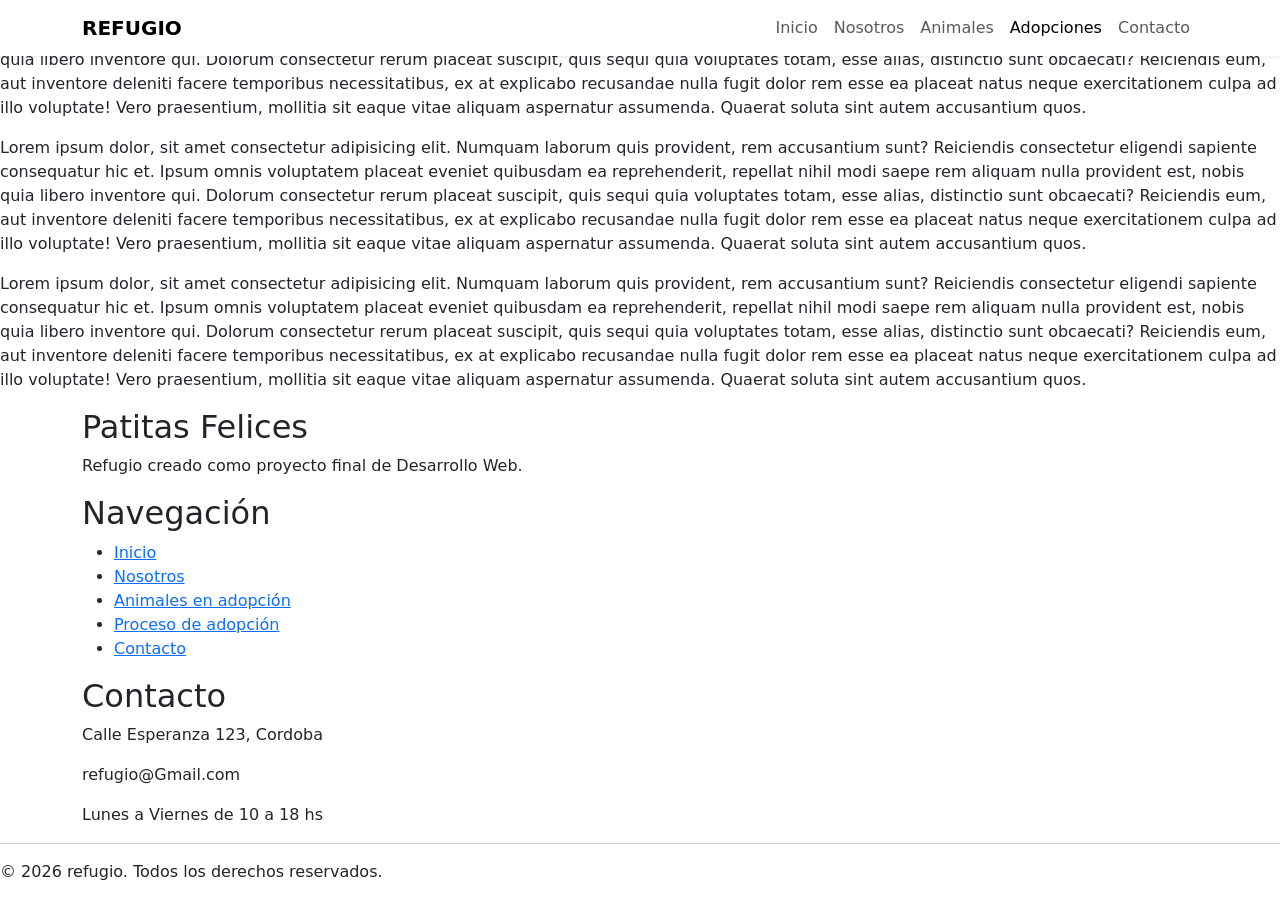
==== pages/adopciones.html @ 7676ef15 "Estructura base de las 5 paginas HTML y estructura scss" ====
<!DOCTYPE html>
<html lang="en">
<head>
    <meta charset="UTF-8">
    <meta name="viewport" content="width=device-width, initial-scale=1.0">
    <!-- Bootstrap  -->
    <link href="https://cdn.jsdelivr.net/npm/bootstrap@5.3.3/dist/css/bootstrap.min.css" rel="stylesheet">
    <!-- CSS -->
    <link rel="stylesheet" href="./styles/styles.css">
</head>

<body>
    <header>
        
        <!-- Navbar responsive compartida por todas las páginas -->
        <nav class="navbar navbar-expand-lg navbar-light bg-white fixed-top shadow-sm" aria-label="Navegación principal">
            <div class="container">
                <a class="navbar-brand fw-bold" href="index.html">REFUGIO</a>
                <button class="navbar-toggler" type="button" data-bs-toggle="collapse" data-bs-target="#navbarPrincipal"
                    aria-controls="navbarPrincipal" aria-expanded="false" aria-label="Abrir navegación">
                    <span class="navbar-toggler-icon"></span>
                </button>
                <div class="collapse navbar-collapse" id="navbarPrincipal">
                   <ul class="navbar-nav ms-auto mb-2 mb-lg-0">
                        <li class="nav-item"><a class="nav-link"href="/index.html">Inicio</a></li>
                        <li class="nav-item"><a class="nav-link" href="./nosotros.html">Nosotros</a></li>
                        <li class="nav-item"><a class="nav-link" href="./animales.html">Animales</a></li>
                        <li class="nav-item"><a class="nav-link active" aria-current="page" href="./adopciones.html">Adopciones</a></li>
                        <li class="nav-item"><a class="nav-link" href="./contacto.html">Contacto</a></li>
                    </ul>
                </div>
            </div>
        </nav>
    </header>
    <main>



        <p>Lorem ipsum dolor, sit amet consectetur adipisicing elit. Numquam laborum quis provident, rem accusantium
            sunt? Reiciendis consectetur eligendi sapiente consequatur hic et. Ipsum omnis voluptatem placeat eveniet
            quibusdam ea reprehenderit, repellat nihil modi saepe rem aliquam nulla provident est, nobis quia libero
            inventore qui. Dolorum consectetur rerum placeat suscipit, quis sequi quia voluptates totam, esse alias,
            distinctio sunt obcaecati? Reiciendis eum, aut inventore deleniti facere temporibus necessitatibus, ex at
            explicabo recusandae nulla fugit dolor rem esse ea placeat natus neque exercitationem culpa ad illo
            voluptate! Vero praesentium, mollitia sit eaque vitae aliquam aspernatur assumenda. Quaerat soluta sint
            autem accusantium quos.</p>
        <p>Lorem ipsum dolor, sit amet consectetur adipisicing elit. Numquam laborum quis provident, rem accusantium
            sunt? Reiciendis consectetur eligendi sapiente consequatur hic et. Ipsum omnis voluptatem placeat eveniet
            quibusdam ea reprehenderit, repellat nihil modi saepe rem aliquam nulla provident est, nobis quia libero
            inventore qui. Dolorum consectetur rerum placeat suscipit, quis sequi quia voluptates totam, esse alias,
            distinctio sunt obcaecati? Reiciendis eum, aut inventore deleniti facere temporibus necessitatibus, ex at
            explicabo recusandae nulla fugit dolor rem esse ea placeat natus neque exercitationem culpa ad illo
            voluptate! Vero praesentium, mollitia sit eaque vitae aliquam aspernatur assumenda. Quaerat soluta sint
            autem accusantium quos.</p>
        <p>Lorem ipsum dolor, sit amet consectetur adipisicing elit. Numquam laborum quis provident, rem accusantium
            sunt? Reiciendis consectetur eligendi sapiente consequatur hic et. Ipsum omnis voluptatem placeat eveniet
            quibusdam ea reprehenderit, repellat nihil modi saepe rem aliquam nulla provident est, nobis quia libero
            inventore qui. Dolorum consectetur rerum placeat suscipit, quis sequi quia voluptates totam, esse alias,
            distinctio sunt obcaecati? Reiciendis eum, aut inventore deleniti facere temporibus necessitatibus, ex at
            explicabo recusandae nulla fugit dolor rem esse ea placeat natus neque exercitationem culpa ad illo
            voluptate! Vero praesentium, mollitia sit eaque vitae aliquam aspernatur assumenda. Quaerat soluta sint
            autem accusantium quos.</p>
    </main>
   <!-- Footer compartido por todas las paginas -->
    <footer >
        <div class="container">
            <div >
                <div >
                    <h2 >Patitas Felices</h2>
                    <p>Refugio  creado como proyecto final de Desarrollo Web.</p>
                </div>
                <div >
                    <h2 >Navegación</h2>
                    <ul >
                        <li><a href="/index.html">Inicio</a></li>
                        <li><a href="/pages/nosotros.html">Nosotros</a></li>
                        <li><a href="/pages/animales.html">Animales en adopción</a></li>
                        <li><a href="/pages/adopciones.html">Proceso de adopción</a></li>
                        <li><a href="/pages/contacto.html">Contacto</a></li>
                    </ul>
                </div>
                <div >
                    <h2 >Contacto</h2>
                    <p>Calle Esperanza 123, Cordoba</p>
                    <p >refugio@Gmail.com</p>
                    <p >Lunes a Viernes de 10 a 18 hs</p>

                </div>
            </div>
        </div>
        <hr>
        <p >© 2026 refugio. Todos los derechos reservados.</p>
        </div>
    </footer>

    <!-- JavaScript de Bootstrap -->
    <script src="https://cdn.jsdelivr.net/npm/bootstrap@5.3.3/dist/js/bootstrap.bundle.min.js"></script>
</body>

</html>
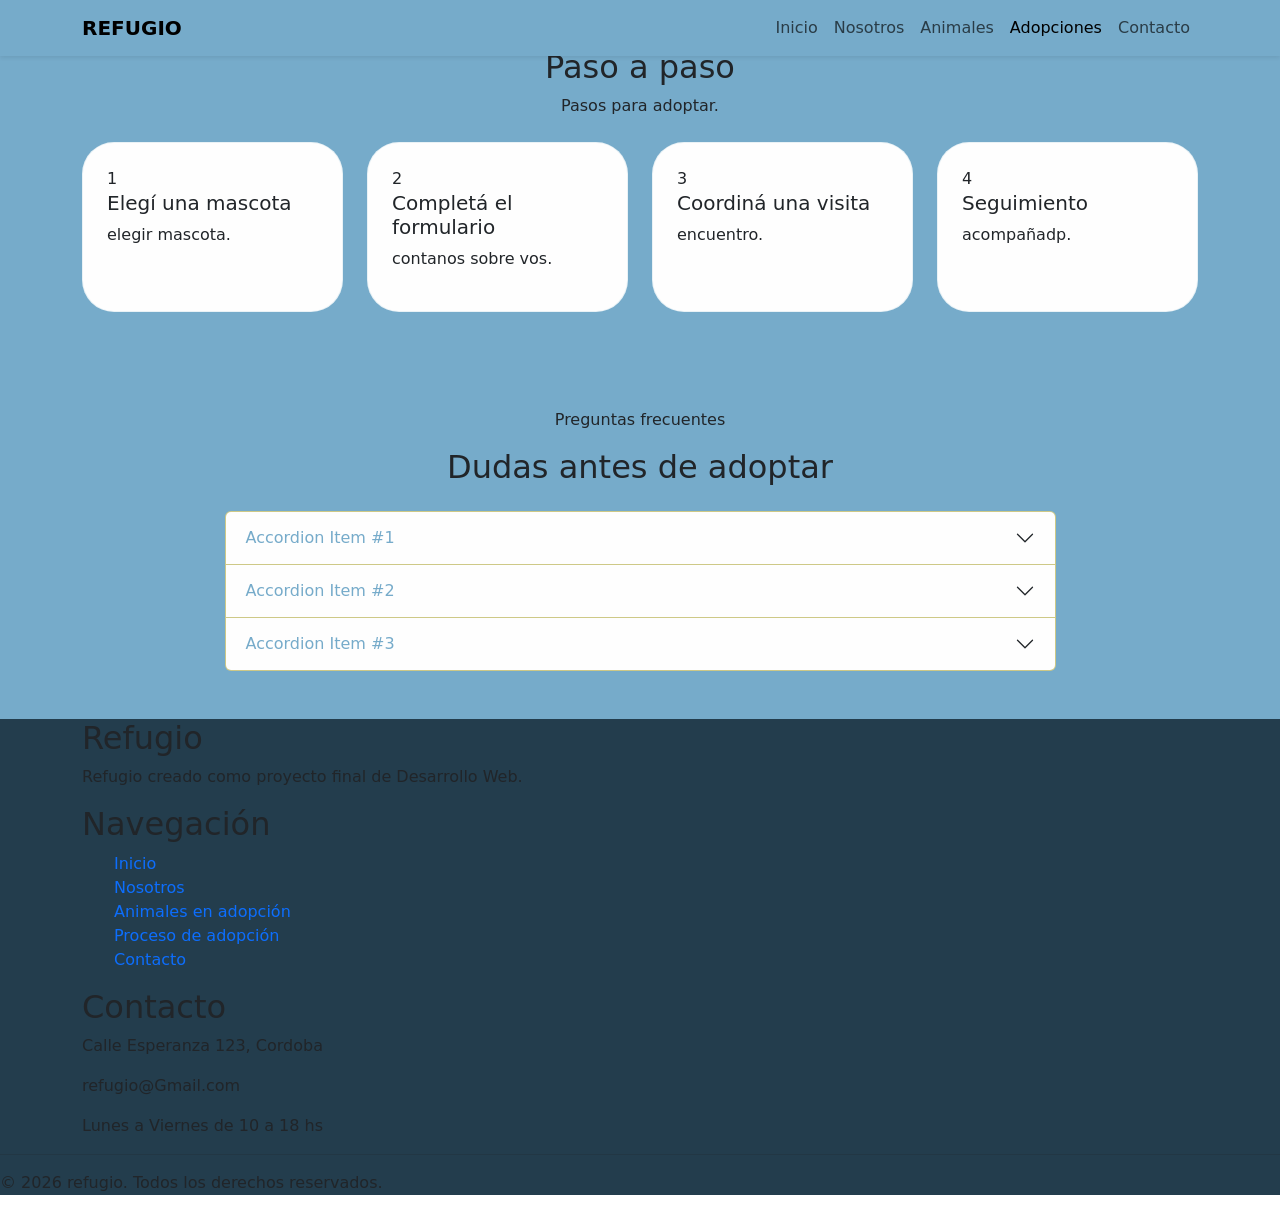
==== commit f25ab3f7: "continuar  HTML y agregar estilos SCSS" ====
--- a/pages/adopciones.html
+++ b/pages/adopciones.html
@@ -1,19 +1,20 @@
 <!DOCTYPE html>
 <html lang="en">
+
 <head>
     <meta charset="UTF-8">
     <meta name="viewport" content="width=device-width, initial-scale=1.0">
     <!-- Bootstrap  -->
     <link href="https://cdn.jsdelivr.net/npm/bootstrap@5.3.3/dist/css/bootstrap.min.css" rel="stylesheet">
     <!-- CSS -->
-    <link rel="stylesheet" href="./styles/styles.css">
+    <link rel="stylesheet" href="../styles/styles.css">
 </head>
 
 <body>
     <header>
-        
-        <!-- Navbar responsive compartida por todas las páginas -->
-        <nav class="navbar navbar-expand-lg navbar-light bg-white fixed-top shadow-sm" aria-label="Navegación principal">
+
+        <!-- Navbar  todas las páginas -->
+        <nav class="navbar navbar-expand-lg bg-general  fixed-top shadow-sm" aria-label="Navegación principal">
             <div class="container">
                 <a class="navbar-brand fw-bold" href="index.html">REFUGIO</a>
                 <button class="navbar-toggler" type="button" data-bs-toggle="collapse" data-bs-target="#navbarPrincipal"
@@ -21,11 +22,12 @@
                     <span class="navbar-toggler-icon"></span>
                 </button>
                 <div class="collapse navbar-collapse" id="navbarPrincipal">
-                   <ul class="navbar-nav ms-auto mb-2 mb-lg-0">
-                        <li class="nav-item"><a class="nav-link"href="/index.html">Inicio</a></li>
+                    <ul class="navbar-nav ms-auto mb-2 mb-lg-0">
+                        <li class="nav-item"><a class="nav-link" href="/index.html">Inicio</a></li>
                         <li class="nav-item"><a class="nav-link" href="./nosotros.html">Nosotros</a></li>
                         <li class="nav-item"><a class="nav-link" href="./animales.html">Animales</a></li>
-                        <li class="nav-item"><a class="nav-link active" aria-current="page" href="./adopciones.html">Adopciones</a></li>
+                        <li class="nav-item"><a class="nav-link active" aria-current="page"
+                                href="./adopciones.html">Adopciones</a></li>
                         <li class="nav-item"><a class="nav-link" href="./contacto.html">Contacto</a></li>
                     </ul>
                 </div>
@@ -36,42 +38,150 @@
 
 
 
-        <p>Lorem ipsum dolor, sit amet consectetur adipisicing elit. Numquam laborum quis provident, rem accusantium
-            sunt? Reiciendis consectetur eligendi sapiente consequatur hic et. Ipsum omnis voluptatem placeat eveniet
-            quibusdam ea reprehenderit, repellat nihil modi saepe rem aliquam nulla provident est, nobis quia libero
-            inventore qui. Dolorum consectetur rerum placeat suscipit, quis sequi quia voluptates totam, esse alias,
-            distinctio sunt obcaecati? Reiciendis eum, aut inventore deleniti facere temporibus necessitatibus, ex at
-            explicabo recusandae nulla fugit dolor rem esse ea placeat natus neque exercitationem culpa ad illo
-            voluptate! Vero praesentium, mollitia sit eaque vitae aliquam aspernatur assumenda. Quaerat soluta sint
-            autem accusantium quos.</p>
-        <p>Lorem ipsum dolor, sit amet consectetur adipisicing elit. Numquam laborum quis provident, rem accusantium
-            sunt? Reiciendis consectetur eligendi sapiente consequatur hic et. Ipsum omnis voluptatem placeat eveniet
-            quibusdam ea reprehenderit, repellat nihil modi saepe rem aliquam nulla provident est, nobis quia libero
-            inventore qui. Dolorum consectetur rerum placeat suscipit, quis sequi quia voluptates totam, esse alias,
-            distinctio sunt obcaecati? Reiciendis eum, aut inventore deleniti facere temporibus necessitatibus, ex at
-            explicabo recusandae nulla fugit dolor rem esse ea placeat natus neque exercitationem culpa ad illo
-            voluptate! Vero praesentium, mollitia sit eaque vitae aliquam aspernatur assumenda. Quaerat soluta sint
-            autem accusantium quos.</p>
-        <p>Lorem ipsum dolor, sit amet consectetur adipisicing elit. Numquam laborum quis provident, rem accusantium
-            sunt? Reiciendis consectetur eligendi sapiente consequatur hic et. Ipsum omnis voluptatem placeat eveniet
-            quibusdam ea reprehenderit, repellat nihil modi saepe rem aliquam nulla provident est, nobis quia libero
-            inventore qui. Dolorum consectetur rerum placeat suscipit, quis sequi quia voluptates totam, esse alias,
-            distinctio sunt obcaecati? Reiciendis eum, aut inventore deleniti facere temporibus necessitatibus, ex at
-            explicabo recusandae nulla fugit dolor rem esse ea placeat natus neque exercitationem culpa ad illo
-            voluptate! Vero praesentium, mollitia sit eaque vitae aliquam aspernatur assumenda. Quaerat soluta sint
-            autem accusantium quos.</p>
+        <section class="py-5 bg-general">
+            <div class="container">
+                <div class="text-center mb-4">
+                    <h2 id="pasos-tit">Paso a paso</h2>
+                    <p>Pasos para adoptar.</p>
+                </div>
+
+                <div class="row g-4">
+                    <article class="col-md-6 col-lg-3">
+
+                        <div class="adp-card h-100">
+                            <span class="adp-num">1</span>
+                            <h3 class="h5">Elegí una mascota</h3>
+                            <p>elegir mascota.</p>
+                        </div>
+                    </article>
+                    <article class="col-md-6 col-lg-3">
+
+                        <div class="adp-card h-100">
+                            <span class="adp-num">2</span>
+                            <h3 class="h5">Completá el formulario</h3>
+                            <p>contanos sobre vos.</p>
+                        </div>
+                    </article>
+                    <article class="col-md-6 col-lg-3">
+
+                        <div class="adp-card h-100">
+                            <span class="adp-num">3</span>
+                            <h3 class="h5">Coordiná una visita</h3>
+                            <p>encuentro.</p>
+                        </div>
+                    </article>
+                    <article class="col-md-6 col-lg-3">
+
+                        <div class="adp-card h-100">
+                            <span class="adp-num">4</span>
+                            <h3 class="h5">Seguimiento</h3>
+                            <p>acompañadp.</p>
+                        </div>
+                    </article>
+                </div>
+            </div>
+        </section>
+        <section class="py-5 bg-general" aria-labelledby="faq-title">
+            <div class="container">
+                <div class="row justify-content-center">
+                    <div class="col-lg-9">
+                        <div class="text-center mb-4">
+                            <p class="section-kicker">Preguntas frecuentes</p>
+                            <h2 id="faq-title">Dudas antes de adoptar</h2>
+                        </div>
+
+
+                        <div class="accordion" id="accordionExample">
+                            <div class="accordion-item">
+                                <h2 class="accordion-header">
+                                    <button class="accordion-button collapsed " type="button" data-bs-toggle="collapse"
+                                        data-bs-target="#collapseOne" aria-expanded="false" aria-controls="collapseOne">
+                                        Accordion Item #1
+                                    </button>
+                                </h2>
+                                <div id="collapseOne" class="accordion-collapse collapse "
+                                    data-bs-parent="#accordionExample">
+                                    <div class="accordion-body">
+                                        <strong>This is the first item’s accordion body.</strong> It is shown by
+                                        default, until the
+                                        collapse plugin adds the appropriate classes that we use to style each element.
+                                        These
+                                        classes control the overall appearance, as well as the showing and hiding via
+                                        CSS
+                                        transitions. You can modify any of this with custom CSS or overriding our
+                                        default variables.
+                                        It’s also worth noting that just about any HTML can go within the
+                                        <code>.accordion-body</code>, though the transition does limit overflow.
+                                    </div>
+                                </div>
+                            </div>
+                            <div class="accordion-item">
+                                <h2 class="accordion-header">
+                                    <button class="accordion-button collapsed" type="button" data-bs-toggle="collapse"
+                                        data-bs-target="#collapseTwo" aria-expanded="false" aria-controls="collapseTwo">
+                                        Accordion Item #2
+                                    </button>
+                                </h2>
+                                <div id="collapseTwo" class="accordion-collapse collapse"
+                                    data-bs-parent="#accordionExample">
+                                    <div class="accordion-body">
+                                        <strong>This is the second item’s accordion body.</strong> It is hidden by
+                                        default, until
+                                        the collapse plugin adds the appropriate classes that we use to style each
+                                        element. These
+                                        classes control the overall appearance, as well as the showing and hiding via
+                                        CSS
+                                        transitions. You can modify any of this with custom CSS or overriding our
+                                        default variables.
+                                        It’s also worth noting that just about any HTML can go within the
+                                        <code>.accordion-body</code>, though the transition does limit overflow.
+                                    </div>
+                                </div>
+                            </div>
+                            <div class="accordion-item">
+                                <h2 class="accordion-header">
+                                    <button class="accordion-button collapsed" type="button" data-bs-toggle="collapse"
+                                        data-bs-target="#collapseThree" aria-expanded="false"
+                                        aria-controls="collapseThree">
+                                        Accordion Item #3
+                                    </button>
+                                </h2>
+                                <div id="collapseThree" class="accordion-collapse collapse"
+                                    data-bs-parent="#accordionExample">
+                                    <div class="accordion-body">
+                                        <strong>This is the third item’s accordion body.</strong> It is hidden by
+                                        default, until the
+                                        collapse plugin adds the appropriate classes that we use to style each element.
+                                        These
+                                        classes control the overall appearance, as well as the showing and hiding via
+                                        CSS
+                                        transitions. You can modify any of this with custom CSS or overriding our
+                                        default variables.
+                                        It’s also worth noting that just about any HTML can go within the
+                                        <code>.accordion-body</code>, though the transition does limit overflow.
+                                    </div>
+
+
+                                </div>
+
+                            </div>
+
+
+                        </div>
+        </section>
+
     </main>
-   <!-- Footer compartido por todas las paginas -->
-    <footer >
-        <div class="container">
-            <div >
-                <div >
-                    <h2 >Patitas Felices</h2>
-                    <p>Refugio  creado como proyecto final de Desarrollo Web.</p>
-                </div>
-                <div >
-                    <h2 >Navegación</h2>
-                    <ul >
+    <!-- Footer  -->
+    <footer class="bg-footer">
+        <div class="container bg-footer">
+            <div>
+                <div>
+                    <h2>Refugio</h2>
+                    <p>Refugio creado como proyecto final de Desarrollo Web.</p>
+                </div>
+                <div>
+                    <h2>Navegación</h2>
+                    <ul>
                         <li><a href="/index.html">Inicio</a></li>
                         <li><a href="/pages/nosotros.html">Nosotros</a></li>
                         <li><a href="/pages/animales.html">Animales en adopción</a></li>
@@ -79,17 +189,17 @@
                         <li><a href="/pages/contacto.html">Contacto</a></li>
                     </ul>
                 </div>
-                <div >
-                    <h2 >Contacto</h2>
+                <div>
+                    <h2>Contacto</h2>
                     <p>Calle Esperanza 123, Cordoba</p>
-                    <p >refugio@Gmail.com</p>
-                    <p >Lunes a Viernes de 10 a 18 hs</p>
+                    <p>refugio@Gmail.com</p>
+                    <p>Lunes a Viernes de 10 a 18 hs</p>
 
                 </div>
             </div>
         </div>
         <hr>
-        <p >© 2026 refugio. Todos los derechos reservados.</p>
+        <p>© 2026 refugio. Todos los derechos reservados.</p>
         </div>
     </footer>
 
--- a/styles/styles.css
+++ b/styles/styles.css
@@ -0,0 +1,63 @@
+* {
+  margin: 0;
+  padding: 0;
+}
+
+li {
+  list-style: none;
+}
+
+a {
+  text-decoration: none;
+}
+
+.bg-general {
+  background-color: #76abca;
+}
+
+.card-pet {
+  height: 20rem;
+  width: 25rem;
+  background-color: #f4f2fb;
+  border: 0;
+  border-radius: 32px;
+}
+.card-pet .card-img {
+  aspect-ratio: 4/3;
+  object-fit: cover;
+  background-color: #f4f2fb;
+  border-radius: 32px 32px 0 0;
+}
+
+.nombre-card {
+  color: #fe7f2d;
+  font-weight: 800;
+}
+
+.adp-card {
+  background-color: #fefefe;
+  border: 1px solid rgba(118, 171, 202, 0.15);
+  border-radius: 32px;
+  box-shadow: 0 1rem 2rem rgba(0, 0, 0, 0);
+  padding: 1.5rem;
+}
+
+.accordion-item {
+  background-color: #cec987;
+  border-color: rgba(206, 201, 135, 0.2);
+}
+
+.accordion-body {
+  background-color: #fefefe;
+}
+
+.accordion-button {
+  background-color: #fefefe;
+  color: #76abca;
+}
+
+.bg-footer {
+  background-color: #233d4d;
+}
+
+/*# sourceMappingURL=styles.css.map */
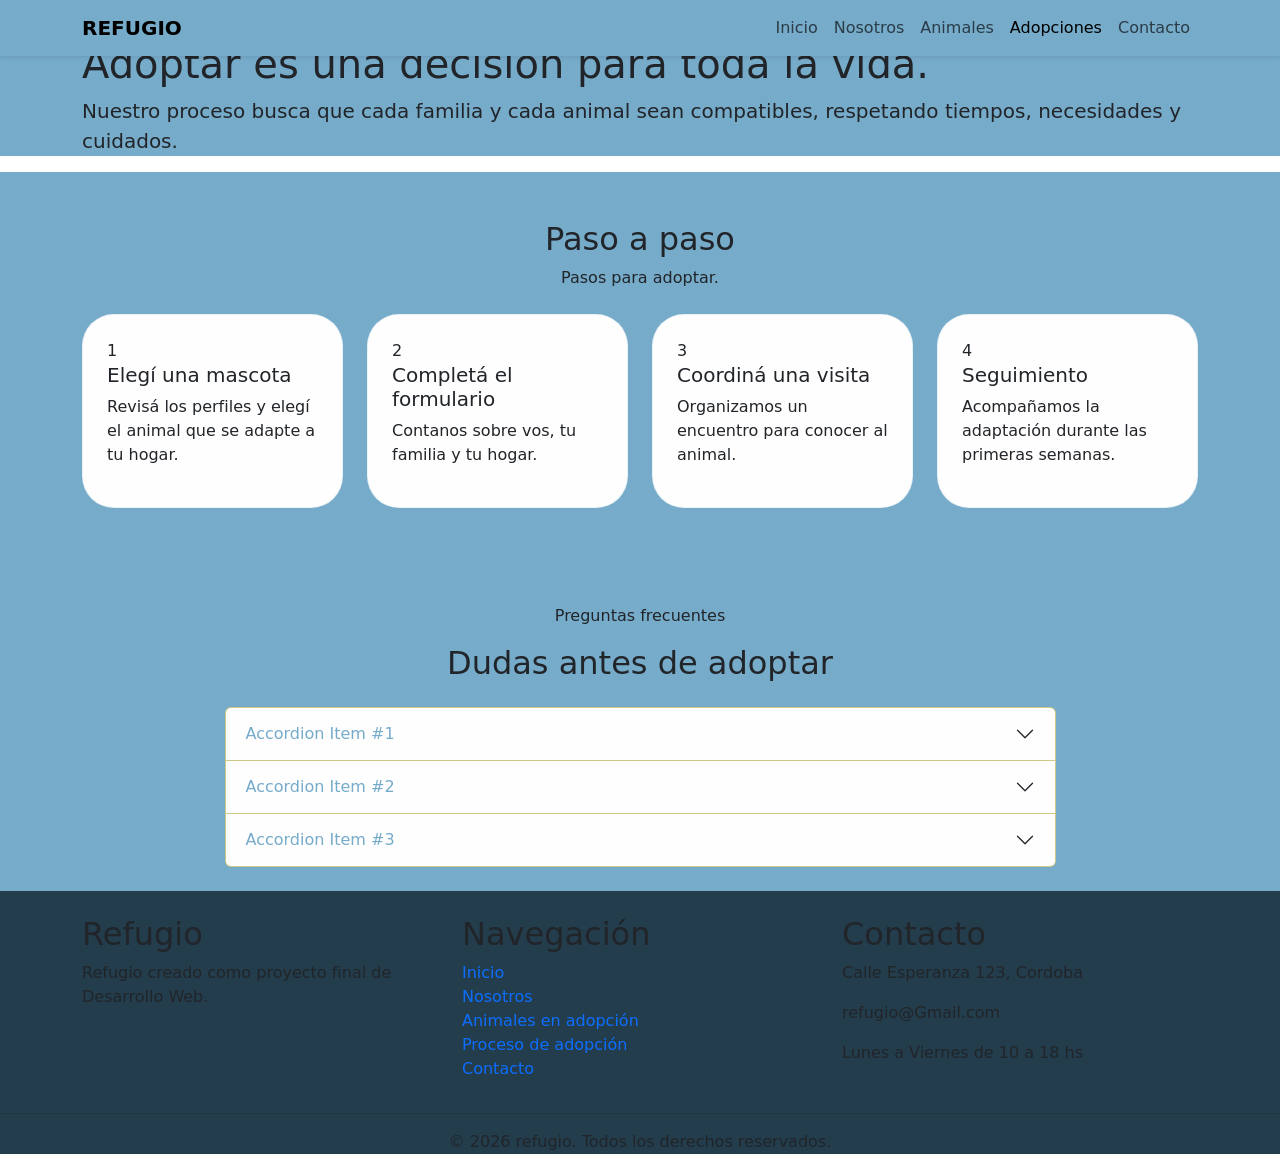
==== commit f871ac81: "ordeno html con bootstrap" ====
--- a/pages/adopciones.html
+++ b/pages/adopciones.html
@@ -1,9 +1,10 @@
 <!DOCTYPE html>
-<html lang="en">
+<html lang="es">
 
 <head>
     <meta charset="UTF-8">
     <meta name="viewport" content="width=device-width, initial-scale=1.0">
+    <title>Adopciones</title>
     <!-- Bootstrap  -->
     <link href="https://cdn.jsdelivr.net/npm/bootstrap@5.3.3/dist/css/bootstrap.min.css" rel="stylesheet">
     <!-- CSS -->
@@ -12,18 +13,17 @@
 
 <body>
     <header>
-
-        <!-- Navbar  todas las páginas -->
+        <!-- Navbar  -->
         <nav class="navbar navbar-expand-lg bg-general  fixed-top shadow-sm" aria-label="Navegación principal">
             <div class="container">
-                <a class="navbar-brand fw-bold" href="index.html">REFUGIO</a>
+                <a class="navbar-brand fw-bold" href="../index.html">REFUGIO</a>
                 <button class="navbar-toggler" type="button" data-bs-toggle="collapse" data-bs-target="#navbarPrincipal"
                     aria-controls="navbarPrincipal" aria-expanded="false" aria-label="Abrir navegación">
                     <span class="navbar-toggler-icon"></span>
                 </button>
                 <div class="collapse navbar-collapse" id="navbarPrincipal">
                     <ul class="navbar-nav ms-auto mb-2 mb-lg-0">
-                        <li class="nav-item"><a class="nav-link" href="/index.html">Inicio</a></li>
+                        <li class="nav-item"><a class="nav-link" href="../index.html">Inicio</a></li>
                         <li class="nav-item"><a class="nav-link" href="./nosotros.html">Nosotros</a></li>
                         <li class="nav-item"><a class="nav-link" href="./animales.html">Animales</a></li>
                         <li class="nav-item"><a class="nav-link active" aria-current="page"
@@ -35,8 +35,14 @@
         </nav>
     </header>
     <main>
-
-
+        
+        <section class="cabecera bg-general">
+            <div class="container">
+                <p class="section-kicker">Proceso de adopción</p>
+                <h1>Adoptar es una decisión para toda la vida.</h1>
+                <p class="lead">Nuestro proceso busca que cada familia y cada animal sean compatibles, respetando tiempos, necesidades y cuidados.</p>
+            </div>
+        </section>
 
         <section class="py-5 bg-general">
             <div class="container">
@@ -47,35 +53,35 @@
 
                 <div class="row g-4">
                     <article class="col-md-6 col-lg-3">
-
+                        
                         <div class="adp-card h-100">
                             <span class="adp-num">1</span>
                             <h3 class="h5">Elegí una mascota</h3>
-                            <p>elegir mascota.</p>
+                            <p>Revisá los perfiles y elegí el animal que se adapte a tu hogar.</p>
                         </div>
                     </article>
                     <article class="col-md-6 col-lg-3">
-
+                        
                         <div class="adp-card h-100">
                             <span class="adp-num">2</span>
                             <h3 class="h5">Completá el formulario</h3>
-                            <p>contanos sobre vos.</p>
+                            <p>Contanos sobre vos, tu familia y tu hogar.</p>
                         </div>
                     </article>
                     <article class="col-md-6 col-lg-3">
-
+                        
                         <div class="adp-card h-100">
                             <span class="adp-num">3</span>
                             <h3 class="h5">Coordiná una visita</h3>
-                            <p>encuentro.</p>
+                            <p>Organizamos un encuentro para conocer al animal.</p>
                         </div>
                     </article>
                     <article class="col-md-6 col-lg-3">
-
+                        
                         <div class="adp-card h-100">
                             <span class="adp-num">4</span>
                             <h3 class="h5">Seguimiento</h3>
-                            <p>acompañadp.</p>
+                            <p>Acompañamos la adaptación durante las primeras semanas.</p>
                         </div>
                     </article>
                 </div>
@@ -90,121 +96,88 @@
                             <h2 id="faq-title">Dudas antes de adoptar</h2>
                         </div>
 
-
-                        <div class="accordion" id="accordionExample">
+                        <div class="accordion" id="faqAdopciones">
                             <div class="accordion-item">
-                                <h2 class="accordion-header">
-                                    <button class="accordion-button collapsed " type="button" data-bs-toggle="collapse"
-                                        data-bs-target="#collapseOne" aria-expanded="false" aria-controls="collapseOne">
+                                <h3 class="accordion-header">
+                                    <button class="accordion-button collapsed" type="button" data-bs-toggle="collapse"
+                                        data-bs-target="#faqUno" aria-expanded="false" aria-controls="faqUno">
                                         Accordion Item #1
                                     </button>
-                                </h2>
-                                <div id="collapseOne" class="accordion-collapse collapse "
-                                    data-bs-parent="#accordionExample">
+                                </h3>
+                                <div id="faqUno" class="accordion-collapse collapse" data-bs-parent="#faqAdopciones">
                                     <div class="accordion-body">
-                                        <strong>This is the first item’s accordion body.</strong> It is shown by
-                                        default, until the
+                                        <strong>This is the first item's accordion body.</strong> It is shown by default, until the
                                         collapse plugin adds the appropriate classes that we use to style each element.
-                                        These
-                                        classes control the overall appearance, as well as the showing and hiding via
-                                        CSS
-                                        transitions. You can modify any of this with custom CSS or overriding our
-                                        default variables.
-                                        It’s also worth noting that just about any HTML can go within the
-                                        <code>.accordion-body</code>, though the transition does limit overflow.
                                     </div>
                                 </div>
                             </div>
                             <div class="accordion-item">
-                                <h2 class="accordion-header">
+                                <h3 class="accordion-header">
                                     <button class="accordion-button collapsed" type="button" data-bs-toggle="collapse"
-                                        data-bs-target="#collapseTwo" aria-expanded="false" aria-controls="collapseTwo">
+                                        data-bs-target="#faqDos" aria-expanded="false" aria-controls="faqDos">
                                         Accordion Item #2
                                     </button>
-                                </h2>
-                                <div id="collapseTwo" class="accordion-collapse collapse"
-                                    data-bs-parent="#accordionExample">
+                                </h3>
+                                <div id="faqDos" class="accordion-collapse collapse" data-bs-parent="#faqAdopciones">
                                     <div class="accordion-body">
-                                        <strong>This is the second item’s accordion body.</strong> It is hidden by
-                                        default, until
-                                        the collapse plugin adds the appropriate classes that we use to style each
-                                        element. These
-                                        classes control the overall appearance, as well as the showing and hiding via
-                                        CSS
-                                        transitions. You can modify any of this with custom CSS or overriding our
-                                        default variables.
-                                        It’s also worth noting that just about any HTML can go within the
-                                        <code>.accordion-body</code>, though the transition does limit overflow.
+                                        <strong>This is the second item's accordion body.</strong> It is hidden by default, until
+                                        the collapse plugin adds the appropriate classes that we use to style each element.
                                     </div>
                                 </div>
                             </div>
                             <div class="accordion-item">
-                                <h2 class="accordion-header">
+                                <h3 class="accordion-header">
                                     <button class="accordion-button collapsed" type="button" data-bs-toggle="collapse"
-                                        data-bs-target="#collapseThree" aria-expanded="false"
-                                        aria-controls="collapseThree">
+                                        data-bs-target="#faqTres" aria-expanded="false" aria-controls="faqTres">
                                         Accordion Item #3
                                     </button>
-                                </h2>
-                                <div id="collapseThree" class="accordion-collapse collapse"
-                                    data-bs-parent="#accordionExample">
+                                </h3>
+                                <div id="faqTres" class="accordion-collapse collapse" data-bs-parent="#faqAdopciones">
                                     <div class="accordion-body">
-                                        <strong>This is the third item’s accordion body.</strong> It is hidden by
-                                        default, until the
+                                        <strong>This is the third item's accordion body.</strong> It is hidden by default, until the
                                         collapse plugin adds the appropriate classes that we use to style each element.
-                                        These
-                                        classes control the overall appearance, as well as the showing and hiding via
-                                        CSS
-                                        transitions. You can modify any of this with custom CSS or overriding our
-                                        default variables.
-                                        It’s also worth noting that just about any HTML can go within the
-                                        <code>.accordion-body</code>, though the transition does limit overflow.
                                     </div>
-
-
                                 </div>
-
                             </div>
-
-
                         </div>
+                    </div>
+                </div>
+            </div>
         </section>
 
     </main>
     <!-- Footer  -->
     <footer class="bg-footer">
-        <div class="container bg-footer">
-            <div>
-                <div>
+        <div class="container">
+            <div class="row g-4">
+                <div class="col-md-4">
                     <h2>Refugio</h2>
                     <p>Refugio creado como proyecto final de Desarrollo Web.</p>
                 </div>
-                <div>
+                <div class="col-md-4">
                     <h2>Navegación</h2>
-                    <ul>
-                        <li><a href="/index.html">Inicio</a></li>
-                        <li><a href="/pages/nosotros.html">Nosotros</a></li>
-                        <li><a href="/pages/animales.html">Animales en adopción</a></li>
-                        <li><a href="/pages/adopciones.html">Proceso de adopción</a></li>
-                        <li><a href="/pages/contacto.html">Contacto</a></li>
+                    <ul class="list-unstyled">
+                        <li><a href="../index.html">Inicio</a></li>
+                        <li><a href="./nosotros.html">Nosotros</a></li>
+                        <li><a href="./animales.html">Animales en adopción</a></li>
+                        <li><a href="./adopciones.html">Proceso de adopción</a></li>
+                        <li><a href="./contacto.html">Contacto</a></li>
                     </ul>
                 </div>
-                <div>
+                <div class="col-md-4">
                     <h2>Contacto</h2>
                     <p>Calle Esperanza 123, Cordoba</p>
                     <p>refugio@Gmail.com</p>
                     <p>Lunes a Viernes de 10 a 18 hs</p>
-
                 </div>
             </div>
         </div>
         <hr>
-        <p>© 2026 refugio. Todos los derechos reservados.</p>
-        </div>
+        <p class="text-center mb-0">© 2026 refugio. Todos los derechos reservados.</p>
     </footer>
 
     <!-- JavaScript de Bootstrap -->
     <script src="https://cdn.jsdelivr.net/npm/bootstrap@5.3.3/dist/js/bootstrap.bundle.min.js"></script>
 </body>
 
-</html>+</html>
--- a/styles/styles.css
+++ b/styles/styles.css
@@ -30,7 +30,7 @@
 }
 
 .nombre-card {
-  color: #fe7f2d;
+  color: #FE7F2D;
   font-weight: 800;
 }
 
@@ -57,7 +57,7 @@
 }
 
 .bg-footer {
-  background-color: #233d4d;
+  background-color: #233D4D;
 }
 
 /*# sourceMappingURL=styles.css.map */
